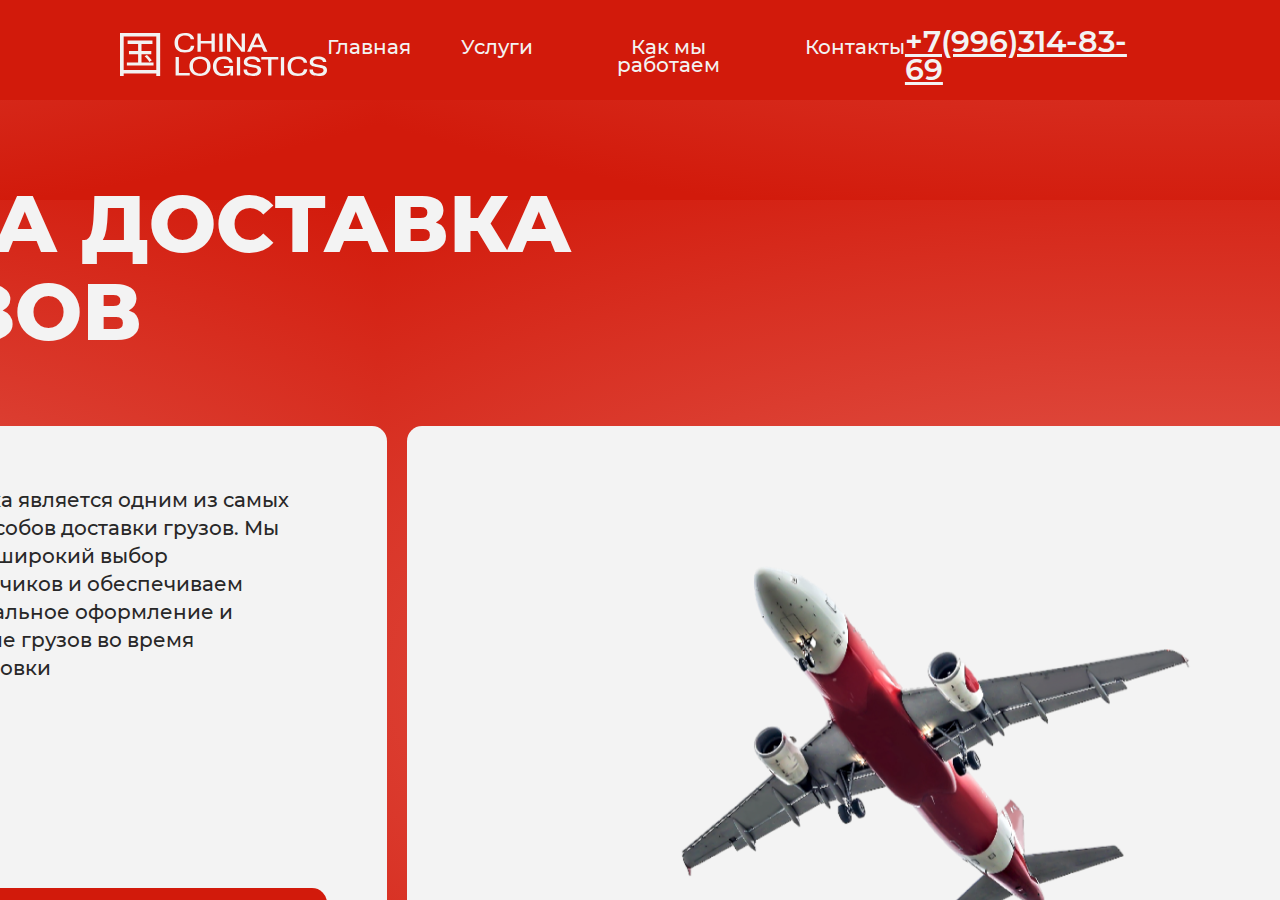
==== product-airline.html @ 090b19f1 "Add files via upload" ====
<!DOCTYPE html>
<html lang="en">
<head>
    <meta charset="UTF-8">
    <meta name="viewport" content="width=device-width, initial-scale=1.0">
    <title>Авиа доставка грузов</title>
    <link href="style-product.css" rel="stylesheet">
    <link rel="icon" type="image/png" href="./img/favicon.ico" sizes="32x32">
    <link href="style-product__mobile.css" rel="stylesheet">
</head>
<body>
    
    <!-- header -->
    <div class="header">
        <div class="header-content">
            <div class="headerLogo"><a href="index.html" class="header-link">
                <svg xmlns="http://www.w3.org/2000/svg" width="207" height="43" viewBox="0 0 207 43" fill="none">
                    <path d="M70.799 12.7087H74.2361C74.1303 14.5255 73.5046 16.0366 72.3589 17.2419C71.5305 18.0979 70.517 18.6744 69.3184 18.9714C68.1198 19.2683 66.5952 19.4168 64.7444 19.4168C63.1229 19.4168 61.6863 19.2509 60.4349 18.919C59.2011 18.6045 58.0642 17.9145 57.0243 16.8489C55.3674 15.1369 54.539 12.7786 54.539 9.77392C54.539 6.78672 55.3938 4.41966 57.1036 2.67276C58.8485 0.89092 61.4484 0 64.9031 0C67.5294 0 69.6092 0.480398 71.1427 1.44119C72.9053 2.55921 73.8835 4.16636 74.0774 6.26264H70.6404C70.5346 5.07475 70.0234 4.16636 69.1069 3.53748C68.0846 2.82125 66.7186 2.46313 65.0088 2.46313C62.8232 2.46313 61.1311 3.05708 59.9325 4.24497C58.6635 5.50274 58.0289 7.30205 58.0289 9.6429C58.0289 12.0362 58.6723 13.9053 59.959 15.2505C61.087 16.3685 62.7263 16.9275 64.8766 16.9275C66.7626 16.9275 68.1815 16.5956 69.1333 15.9318C70.1733 15.1631 70.7285 14.0888 70.799 12.7087Z" fill="#F3F3F3"/>
                    <path d="M80.7698 10.429V18.8665H77.4914V0.52407H80.7698V7.91347H91.504V0.52407H94.7825V18.8665H91.504V10.429H80.7698Z" fill="#F3F3F3"/>
                    <path d="M99.2829 0.52407H102.561V18.8665H99.2829V0.52407Z" fill="#F3F3F3"/>
                    <path d="M110.333 4.61182V18.8665H107.055V0.52407H110.465L121.675 14.7788V0.52407H124.954V18.8665H121.57L110.333 4.61182Z" fill="#F3F3F3"/>
                    <path d="M133.67 11.844H140.862L137.239 3.53748L133.67 11.844ZM132.692 14.2023L130.63 18.8665H127.087L135.521 0.52407H139.011L147.418 18.8665H143.876L141.734 14.2023H132.692Z" fill="#F3F3F3"/>
                    <path d="M69.7414 39.9342V42.4497H55.5965V24.1073H58.875V39.9342H69.7414Z" fill="#F3F3F3"/>
                    <path d="M85.0887 27.8544C83.8372 26.649 82.1451 26.0463 80.0124 26.0463C77.8796 26.0463 76.1875 26.649 74.9361 27.8544C73.5965 29.182 72.9267 30.99 72.9267 33.2785C72.9267 35.5669 73.5965 37.375 74.9361 38.7026C76.1875 39.908 77.8796 40.5107 80.0124 40.5107C82.1451 40.5107 83.8372 39.908 85.0887 38.7026C86.4282 37.375 87.098 35.5669 87.098 33.2785C87.098 30.99 86.4282 29.182 85.0887 27.8544ZM87.8119 26.2559C89.6626 27.9854 90.588 30.3262 90.588 33.2785C90.588 36.2308 89.6626 38.5716 87.8119 40.301C85.8906 42.0829 83.2908 42.9738 80.0124 42.9738C76.7163 42.9738 74.1165 42.0829 72.2129 40.301C70.3621 38.5716 69.4368 36.2308 69.4368 33.2785C69.4368 30.3262 70.3621 27.9854 72.2129 26.2559C74.1165 24.4741 76.7163 23.5832 80.0124 23.5832C83.2908 23.5832 85.8906 24.4741 87.8119 26.2559Z" fill="#F3F3F3"/>
                    <path d="M103.904 32.8854H113.078V42.4497H110.514V39.3839H110.434C109.729 40.6766 108.795 41.6112 107.632 42.1877C106.61 42.7118 105.067 42.9738 103.005 42.9738C101.454 42.9738 100.035 42.7991 98.7483 42.4497C97.4793 42.1178 96.36 41.4365 95.3906 40.4058C93.769 38.6939 92.9582 36.3268 92.9582 33.3047C92.9582 30.1253 93.9188 27.6709 95.84 25.9415C97.6555 24.3169 100.132 23.5046 103.269 23.5046C106.072 23.5046 108.24 23.9762 109.773 24.9196C111.571 26.0026 112.558 27.5923 112.735 29.6886H109.271C109.112 28.4483 108.504 27.4962 107.447 26.8324C106.477 26.2559 105.155 25.9677 103.481 25.9677C101.26 25.9677 99.5591 26.5529 98.3782 27.7233C97.0915 28.9986 96.4481 30.8416 96.4481 33.2523C96.4481 35.6455 97.0739 37.4798 98.3253 38.755C99.0127 39.4713 99.7706 39.9429 100.599 40.17C101.427 40.3971 102.37 40.5107 103.428 40.5107C105.473 40.5107 107.015 40.0128 108.055 39.0171C108.372 38.7725 108.725 38.3008 109.112 37.6021C109.5 36.9033 109.721 36.0648 109.773 35.0865H103.904V32.8854Z" fill="#F3F3F3"/>
                    <path d="M116.866 24.1073H120.144V42.4497H116.866V24.1073Z" fill="#F3F3F3"/>
                    <path d="M123.58 36.6063H127.07V36.7112C127.07 38.0737 127.581 39.052 128.603 39.6459C129.467 40.1525 130.763 40.4058 132.49 40.4058C134.041 40.4058 135.222 40.2224 136.033 39.8556C137.09 39.349 137.619 38.5017 137.619 37.3138C137.619 36.4404 137.187 35.7766 136.324 35.3224C135.671 35.0079 134.649 34.7284 133.257 34.4839L130.745 34.0384C130.639 34.0209 130.357 33.9772 129.899 33.9074C129.441 33.82 129.123 33.7589 128.947 33.7239C128.788 33.689 128.506 33.6366 128.101 33.5667C127.696 33.4794 127.387 33.4008 127.176 33.3309C126.964 33.2436 126.7 33.1387 126.382 33.0165C126.083 32.8942 125.818 32.7632 125.589 32.6234C125.378 32.4662 125.175 32.2915 124.981 32.0993C124.206 31.3831 123.818 30.3961 123.818 29.1383C123.818 27.2691 124.637 25.8105 126.277 24.7623C127.616 23.9413 129.485 23.5308 131.882 23.5308C134.649 23.5308 136.667 23.9151 137.936 24.6837C139.54 25.6445 140.378 27.0857 140.448 29.0073H137.011C136.993 27.9592 136.473 27.1905 135.451 26.7014C134.552 26.2821 133.38 26.0725 131.935 26.0725C130.56 26.0725 129.467 26.2909 128.656 26.7276C127.722 27.2342 127.255 27.933 127.255 28.8239C127.255 29.7323 127.757 30.3961 128.762 30.8154C128.991 30.9027 129.247 30.99 129.529 31.0774C129.828 31.1473 130.066 31.1997 130.243 31.2346C130.436 31.2696 130.807 31.3394 131.353 31.4442C131.899 31.5316 132.287 31.5927 132.516 31.6277L134.737 32.0207C136.976 32.405 138.527 32.9204 139.39 33.5667C140.536 34.4751 141.109 35.6979 141.109 37.2352C141.109 39.4014 140.237 40.9736 138.492 41.9519C137.399 42.5982 135.53 42.9214 132.886 42.9214C130.313 42.9214 128.436 42.7118 127.255 42.2925C124.805 41.454 123.58 39.5935 123.58 36.7112V36.6063Z" fill="#F3F3F3"/>
                    <path d="M148.146 26.6228H141.272V24.1073H158.272V26.6228H151.425V42.4497H148.146V26.6228Z" fill="#F3F3F3"/>
                    <path d="M160.862 24.1073H164.14V42.4497H160.862V24.1073Z" fill="#F3F3F3"/>
                    <path d="M183.836 36.2919H187.273C187.167 38.1087 186.542 39.6197 185.396 40.8251C184.568 41.6811 183.554 42.2576 182.356 42.5545C181.157 42.8515 179.632 43 177.782 43C176.16 43 174.723 42.834 173.472 42.5021C172.238 42.1877 171.101 41.4977 170.061 40.4321C168.405 38.7201 167.576 36.3618 167.576 33.3571C167.576 30.3699 168.431 28.0028 170.141 26.2559C171.886 24.4741 174.486 23.5832 177.94 23.5832C180.566 23.5832 182.646 24.0636 184.18 25.0244C185.942 26.1424 186.921 27.7495 187.115 29.8458H183.677C183.572 28.6579 183.061 27.7495 182.144 27.1207C181.122 26.4044 179.756 26.0463 178.046 26.0463C175.86 26.0463 174.168 26.6403 172.97 27.8282C171.701 29.0859 171.066 30.8852 171.066 33.2261C171.066 35.6193 171.709 37.4885 172.996 38.8336C174.124 39.9517 175.763 40.5107 177.914 40.5107C179.8 40.5107 181.219 40.1788 182.17 39.5149C183.21 38.7463 183.766 37.672 183.836 36.2919Z" fill="#F3F3F3"/>
                    <path d="M189.471 36.6063H192.961V36.7112C192.961 38.0737 193.472 39.052 194.494 39.6459C195.358 40.1525 196.654 40.4058 198.381 40.4058C199.932 40.4058 201.113 40.2224 201.924 39.8556C202.981 39.349 203.51 38.5017 203.51 37.3138C203.51 36.4404 203.078 35.7766 202.215 35.3224C201.562 35.0079 200.54 34.7284 199.148 34.4839L196.636 34.0384C196.53 34.0209 196.248 33.9772 195.79 33.9074C195.332 33.82 195.014 33.7589 194.838 33.7239C194.679 33.689 194.397 33.6366 193.992 33.5667C193.587 33.4794 193.278 33.4008 193.067 33.3309C192.855 33.2436 192.591 33.1387 192.273 33.0165C191.974 32.8942 191.709 32.7632 191.48 32.6234C191.269 32.4662 191.066 32.2915 190.872 32.0993C190.097 31.3831 189.709 30.3961 189.709 29.1383C189.709 27.2691 190.528 25.8105 192.168 24.7623C193.507 23.9413 195.376 23.5308 197.773 23.5308C200.54 23.5308 202.558 23.9151 203.827 24.6837C205.431 25.6445 206.269 27.0857 206.339 29.0073H202.902C202.884 27.9592 202.364 27.1905 201.342 26.7014C200.443 26.2821 199.271 26.0725 197.826 26.0725C196.451 26.0725 195.358 26.2909 194.547 26.7276C193.613 27.2342 193.146 27.933 193.146 28.8239C193.146 29.7323 193.648 30.3961 194.653 30.8154C194.882 30.9027 195.138 30.99 195.42 31.0774C195.719 31.1473 195.957 31.1997 196.134 31.2346C196.327 31.2696 196.698 31.3394 197.244 31.4442C197.79 31.5316 198.178 31.5927 198.407 31.6277L200.628 32.0207C202.867 32.405 204.418 32.9204 205.281 33.5667C206.427 34.4751 207 35.6979 207 37.2352C207 39.4014 206.128 40.9736 204.383 41.9519C203.29 42.5982 201.421 42.9214 198.777 42.9214C196.204 42.9214 194.327 42.7118 193.146 42.2925C190.696 41.454 189.471 39.5935 189.471 36.7112V36.6063Z" fill="#F3F3F3"/>
                    <path d="M7.60578 7.61714H32.4578V10.9097H7.60578V7.61714ZM8.96223 17.888H31.2951V21.1314H8.96223V17.888ZM6.87911 29.4366H33.5236V32.5817H6.87911V29.4366ZM18.1182 8.64914H21.5093V31.1074H18.1182V8.64914ZM24.5613 23.2937L26.8867 21.9669C28.7276 23.5886 30.8591 25.8491 31.828 27.3726L29.3573 28.896C28.3885 27.3726 26.3053 24.9646 24.5613 23.2937ZM0 0H40.1605V43H36.2849V3.39086H3.68178V43H0V0ZM1.98622 37.1029H38.0773V40.4937H1.98622V37.1029Z" fill="#F2F2F2"/></svg>
            </a></div>
            <div class="headerMenu">
                <a href="index.html #scroll-1" class="headerButton">Главная</a>
                <a href="index.html #scroll-2" class="headerButton">Услуги</a>
                <a href="index.html #scroll-3" class="headerButton">Как мы работаем</a>
                <a href="index.html #scroll-4" class="headerButton">Контакты</a>
            </div>
            <div class="headerContacts">
                <a href="#" class="headerPhone">+7(996)314-83-69</a>
            </div>
        </div>
    </div>

    <div class="parent">
        <div class="main">

            <!-- first screen -->
            <div class="firstScreen">
                <p class="title-white">Авиа доставка грузов</p>
                <div class="information">
                    <div class="information__content"> 
                        <p class="information__desription">Авиа доставка является одним из самых быстрых способов доставки грузов. Мы предлагаем широкий выбор авиаперевозчиков и обеспечиваем профессиональное оформление и отслеживание грузов во время транспортировки</p>
                        <div class="information-bottom">
                            <p class="information__date">20 дней</p>
                            <a href="#scroll-5" class="info__button">Рассчитать стоимость</a>
                        </div>
                    </div>
                    <div class="information__photo"></div>
                </div>
            </div>

            <!-- how we work -->
            <div class="work" id="scroll-3">
                <p class="title-red">как мы работаем</p>
                <div class="work-block">
                    <div class="work-block__photo"></div>
                    <div class="work-block__info">
                        <div class="work-block__info__elem">
                            <div class="work-block__content">
                                <p class="work-block__info__num">1</p>
                                <p class="work-block__info__title">Бесплатная консультация</p>
                                <p class="work-block__info__description">Клиенты могут получить профессиональную помощь и ответы на все свои вопросы</p>
                            </div>
                        </div>
                        <div class="work-block__info__elem">
                            <div class="work-block__content">
                                <p class="work-block__info__num">2</p>
                                <p class="work-block__info__title">Сбор груза в китае</p>
                                <p class="work-block__info__description">Команда специалистов занимается упаковкой и фоормлением  необходимой документации</p>
                            </div>
                        </div>
                        <div class="work-block__info__elem">
                            <div class="work-block__content">
                                <p class="work-block__info__num">3</p>
                                <p class="work-block__info__title">Таможенное оформление</p>
                                <p class="work-block__info__description">Компания обеспечивает соблюдение всех необходимых правил таможенного контроля</p>
                            </div>
                        </div>
                        <div class="work-block__info__elem">
                            <div class="work-block__content">
                                <p class="work-block__info__num">4</p>
                                <p class="work-block__info__title">Международная доставка</p>
                                <p class="work-block__info__description">Клиенты могут быть уверены в надежности и своевременности доставки груза из Китая</p>
                            </div>
                        </div>
                    </div>
                </div>
            </div>

            <!-- plus minus -->
            <div class="plusMinus">
                <div class="plus">
                    <p class="title-red">Плюсы</p>
                    <div class="plusMinus-block">
                        <div class="plusMinus-elem">
                            <div class="plusMinus-content">
                                <p class="plus__num">1</p>
                                <p class="plus__title">Быстрая доставка товара</p>
                            </div>
                        </div>
                        <div class="plusMinus-elem">
                            <div class="plusMinus-content">
                                <p class="plus__num">2</p>
                                <p class="plus__title">Возможность доставки на отдельные регионы</p>
                            </div>
                        </div>
                        <div class="plusMinus-elem">
                            <div class="plusMinus-content">
                                <p class="plus__num">3</p>
                                <p class="plus__title">Высокий уровень безопасности</p>
                            </div>
                        </div>
                    </div>
                </div>
                <div class="minus">
                    <p class="title-grey">Минусы</p>
                    <div class="plusMinus-block">
                        <div class="plusMinus-elem">
                            <div class="plusMinus-content">
                                <p class="minus__num">1</p>
                                <p class="plus__title">Более высокая стоимость</p>
                            </div>
                        </div>
                        <div class="plusMinus-elem">
                            <div class="plusMinus-content">
                                <p class="minus__num">2</p>
                                <p class="plus__title">Ограничение по типу груза</p>
                            </div>
                        </div>
                    </div>
                </div>
            </div>

            <!-- request -->
            <div class="request" id="scroll-5">
                <p class="title-white">получить расчет стоимости</p>
                <div class="request-form">
                    <div class="request-form__content">
                        <p class="request-form__title">Заполните форму и наш менеджер свяжется с вами</p>
                        <div class="form__input">
                            <input class="text-field__input" type="text" name="username" id="username" placeholder="Имя">
                            <input class="text-field__input" type="text" name="surname" id="surname" placeholder="Фамилия">
                            <input class="text-field__input" type="text" name="phone" id="phone" placeholder="Номер телефона">
                        </div>
                        <a href="#" class="form__button">Рассчитать стоимость</a>
                    </div>
                </div>
            </div>

            <!-- footer -->
            <div class="footer">
                <div class="footer-content">
                    <div class="footer-content__main">
                        <div class="footerLogo">
                            <svg xmlns="http://www.w3.org/2000/svg" width="207" height="43" viewBox="0 0 207 43" fill="none">
                                <path d="M70.799 12.7087H74.2361C74.1303 14.5255 73.5046 16.0366 72.3589 17.2419C71.5305 18.0979 70.517 18.6744 69.3184 18.9714C68.1198 19.2683 66.5952 19.4168 64.7444 19.4168C63.1229 19.4168 61.6863 19.2509 60.4349 18.919C59.2011 18.6045 58.0642 17.9145 57.0243 16.8489C55.3674 15.1369 54.539 12.7786 54.539 9.77392C54.539 6.78672 55.3938 4.41966 57.1036 2.67276C58.8485 0.89092 61.4484 0 64.9031 0C67.5294 0 69.6092 0.480398 71.1427 1.44119C72.9053 2.55921 73.8835 4.16636 74.0774 6.26264H70.6404C70.5346 5.07475 70.0234 4.16636 69.1069 3.53748C68.0846 2.82125 66.7186 2.46313 65.0088 2.46313C62.8232 2.46313 61.1311 3.05708 59.9325 4.24497C58.6635 5.50274 58.0289 7.30205 58.0289 9.6429C58.0289 12.0362 58.6723 13.9053 59.959 15.2505C61.087 16.3685 62.7263 16.9275 64.8766 16.9275C66.7626 16.9275 68.1815 16.5956 69.1333 15.9318C70.1733 15.1631 70.7285 14.0888 70.799 12.7087Z" fill="#A2A2A2"/>
                                <path d="M80.7698 10.429V18.8665H77.4914V0.52407H80.7698V7.91347H91.504V0.52407H94.7825V18.8665H91.504V10.429H80.7698Z" fill="#A2A2A2"/>
                                <path d="M99.2829 0.52407H102.561V18.8665H99.2829V0.52407Z" fill="#A2A2A2"/>
                                <path d="M110.333 4.61182V18.8665H107.055V0.52407H110.465L121.675 14.7788V0.52407H124.954V18.8665H121.57L110.333 4.61182Z" fill="#A2A2A2"/>
                                <path d="M133.67 11.844H140.862L137.239 3.53748L133.67 11.844ZM132.692 14.2023L130.63 18.8665H127.087L135.521 0.52407H139.011L147.418 18.8665H143.876L141.734 14.2023H132.692Z" fill="#A2A2A2"/>
                                <path d="M69.7414 39.9342V42.4497H55.5965V24.1073H58.875V39.9342H69.7414Z" fill="#A2A2A2"/>
                                <path d="M85.0887 27.8544C83.8372 26.649 82.1451 26.0463 80.0124 26.0463C77.8796 26.0463 76.1875 26.649 74.9361 27.8544C73.5965 29.182 72.9267 30.99 72.9267 33.2785C72.9267 35.5669 73.5965 37.375 74.9361 38.7026C76.1875 39.908 77.8796 40.5107 80.0124 40.5107C82.1451 40.5107 83.8372 39.908 85.0887 38.7026C86.4282 37.375 87.098 35.5669 87.098 33.2785C87.098 30.99 86.4282 29.182 85.0887 27.8544ZM87.8119 26.2559C89.6626 27.9854 90.588 30.3262 90.588 33.2785C90.588 36.2308 89.6626 38.5716 87.8119 40.301C85.8906 42.0829 83.2908 42.9738 80.0124 42.9738C76.7163 42.9738 74.1165 42.0829 72.2129 40.301C70.3621 38.5716 69.4368 36.2308 69.4368 33.2785C69.4368 30.3262 70.3621 27.9854 72.2129 26.2559C74.1165 24.4741 76.7163 23.5832 80.0124 23.5832C83.2908 23.5832 85.8906 24.4741 87.8119 26.2559Z" fill="#A2A2A2"/>
                                <path d="M103.904 32.8854H113.078V42.4497H110.514V39.3839H110.434C109.729 40.6766 108.795 41.6112 107.632 42.1877C106.61 42.7118 105.067 42.9738 103.005 42.9738C101.454 42.9738 100.035 42.7991 98.7483 42.4497C97.4793 42.1178 96.36 41.4365 95.3906 40.4058C93.769 38.6939 92.9582 36.3268 92.9582 33.3047C92.9582 30.1253 93.9188 27.6709 95.84 25.9415C97.6555 24.3169 100.132 23.5046 103.269 23.5046C106.072 23.5046 108.24 23.9762 109.773 24.9196C111.571 26.0026 112.558 27.5923 112.735 29.6886H109.271C109.112 28.4483 108.504 27.4962 107.447 26.8324C106.477 26.2559 105.155 25.9677 103.481 25.9677C101.26 25.9677 99.5591 26.5529 98.3782 27.7233C97.0915 28.9986 96.4481 30.8416 96.4481 33.2523C96.4481 35.6455 97.0739 37.4798 98.3253 38.755C99.0127 39.4713 99.7706 39.9429 100.599 40.17C101.427 40.3971 102.37 40.5107 103.428 40.5107C105.473 40.5107 107.015 40.0128 108.055 39.0171C108.372 38.7725 108.725 38.3008 109.112 37.6021C109.5 36.9033 109.721 36.0648 109.773 35.0865H103.904V32.8854Z" fill="#A2A2A2"/>
                                <path d="M116.866 24.1073H120.144V42.4497H116.866V24.1073Z" fill="#A2A2A2"/>
                                <path d="M123.58 36.6063H127.07V36.7112C127.07 38.0737 127.581 39.052 128.603 39.6459C129.467 40.1525 130.763 40.4058 132.49 40.4058C134.041 40.4058 135.222 40.2224 136.033 39.8556C137.09 39.349 137.619 38.5017 137.619 37.3138C137.619 36.4404 137.187 35.7766 136.324 35.3224C135.671 35.0079 134.649 34.7284 133.257 34.4839L130.745 34.0384C130.639 34.0209 130.357 33.9772 129.899 33.9074C129.441 33.82 129.123 33.7589 128.947 33.7239C128.788 33.689 128.506 33.6366 128.101 33.5667C127.696 33.4794 127.387 33.4008 127.176 33.3309C126.964 33.2436 126.7 33.1387 126.382 33.0165C126.083 32.8942 125.818 32.7632 125.589 32.6234C125.378 32.4662 125.175 32.2915 124.981 32.0993C124.206 31.3831 123.818 30.3961 123.818 29.1383C123.818 27.2691 124.637 25.8105 126.277 24.7623C127.616 23.9413 129.485 23.5308 131.882 23.5308C134.649 23.5308 136.667 23.9151 137.936 24.6837C139.54 25.6445 140.378 27.0857 140.448 29.0073H137.011C136.993 27.9592 136.473 27.1905 135.451 26.7014C134.552 26.2821 133.38 26.0725 131.935 26.0725C130.56 26.0725 129.467 26.2909 128.656 26.7276C127.722 27.2342 127.255 27.933 127.255 28.8239C127.255 29.7323 127.757 30.3961 128.762 30.8154C128.991 30.9027 129.247 30.99 129.529 31.0774C129.828 31.1473 130.066 31.1997 130.243 31.2346C130.436 31.2696 130.807 31.3394 131.353 31.4442C131.899 31.5316 132.287 31.5927 132.516 31.6277L134.737 32.0207C136.976 32.405 138.527 32.9204 139.39 33.5667C140.536 34.4751 141.109 35.6979 141.109 37.2352C141.109 39.4014 140.237 40.9736 138.492 41.9519C137.399 42.5982 135.53 42.9214 132.886 42.9214C130.313 42.9214 128.436 42.7118 127.255 42.2925C124.805 41.454 123.58 39.5935 123.58 36.7112V36.6063Z" fill="#A2A2A2"/>
                                <path d="M148.146 26.6228H141.272V24.1073H158.272V26.6228H151.425V42.4497H148.146V26.6228Z" fill="#A2A2A2"/>
                                <path d="M160.862 24.1073H164.14V42.4497H160.862V24.1073Z" fill="#A2A2A2"/>
                                <path d="M183.836 36.2919H187.273C187.167 38.1087 186.542 39.6197 185.396 40.8251C184.568 41.6811 183.554 42.2576 182.356 42.5545C181.157 42.8515 179.632 43 177.782 43C176.16 43 174.723 42.834 173.472 42.5021C172.238 42.1877 171.101 41.4977 170.061 40.4321C168.405 38.7201 167.576 36.3618 167.576 33.3571C167.576 30.3699 168.431 28.0028 170.141 26.2559C171.886 24.4741 174.486 23.5832 177.94 23.5832C180.566 23.5832 182.646 24.0636 184.18 25.0244C185.942 26.1424 186.921 27.7495 187.115 29.8458H183.677C183.572 28.6579 183.061 27.7495 182.144 27.1207C181.122 26.4044 179.756 26.0463 178.046 26.0463C175.86 26.0463 174.168 26.6403 172.97 27.8282C171.701 29.0859 171.066 30.8852 171.066 33.2261C171.066 35.6193 171.709 37.4885 172.996 38.8336C174.124 39.9517 175.763 40.5107 177.914 40.5107C179.8 40.5107 181.219 40.1788 182.17 39.5149C183.21 38.7463 183.766 37.672 183.836 36.2919Z" fill="#A2A2A2"/>
                                <path d="M189.471 36.6063H192.961V36.7112C192.961 38.0737 193.472 39.052 194.494 39.6459C195.358 40.1525 196.654 40.4058 198.381 40.4058C199.932 40.4058 201.113 40.2224 201.924 39.8556C202.981 39.349 203.51 38.5017 203.51 37.3138C203.51 36.4404 203.078 35.7766 202.215 35.3224C201.562 35.0079 200.54 34.7284 199.148 34.4839L196.636 34.0384C196.53 34.0209 196.248 33.9772 195.79 33.9074C195.332 33.82 195.014 33.7589 194.838 33.7239C194.679 33.689 194.397 33.6366 193.992 33.5667C193.587 33.4794 193.278 33.4008 193.067 33.3309C192.855 33.2436 192.591 33.1387 192.273 33.0165C191.974 32.8942 191.709 32.7632 191.48 32.6234C191.269 32.4662 191.066 32.2915 190.872 32.0993C190.097 31.3831 189.709 30.3961 189.709 29.1383C189.709 27.2691 190.528 25.8105 192.168 24.7623C193.507 23.9413 195.376 23.5308 197.773 23.5308C200.54 23.5308 202.558 23.9151 203.827 24.6837C205.431 25.6445 206.269 27.0857 206.339 29.0073H202.902C202.884 27.9592 202.364 27.1905 201.342 26.7014C200.443 26.2821 199.271 26.0725 197.826 26.0725C196.451 26.0725 195.358 26.2909 194.547 26.7276C193.613 27.2342 193.146 27.933 193.146 28.8239C193.146 29.7323 193.648 30.3961 194.653 30.8154C194.882 30.9027 195.138 30.99 195.42 31.0774C195.719 31.1473 195.957 31.1997 196.134 31.2346C196.327 31.2696 196.698 31.3394 197.244 31.4442C197.79 31.5316 198.178 31.5927 198.407 31.6277L200.628 32.0207C202.867 32.405 204.418 32.9204 205.281 33.5667C206.427 34.4751 207 35.6979 207 37.2352C207 39.4014 206.128 40.9736 204.383 41.9519C203.29 42.5982 201.421 42.9214 198.777 42.9214C196.204 42.9214 194.327 42.7118 193.146 42.2925C190.696 41.454 189.471 39.5935 189.471 36.7112V36.6063Z" fill="#A2A2A2"/>
                                <path d="M7.60578 7.61714H32.4578V10.9097H7.60578V7.61714ZM8.96223 17.888H31.2951V21.1314H8.96223V17.888ZM6.87911 29.4366H33.5236V32.5817H6.87911V29.4366ZM18.1182 8.64914H21.5093V31.1074H18.1182V8.64914ZM24.5613 23.2937L26.8867 21.9669C28.7276 23.5886 30.8591 25.8491 31.828 27.3726L29.3573 28.896C28.3885 27.3726 26.3053 24.9646 24.5613 23.2937ZM0 0H40.1605V43H36.2849V3.39086H3.68178V43H0V0ZM1.98622 37.1029H38.0773V40.4937H1.98622V37.1029Z" fill="#A2A2A2"/>
                              </svg>
                        </div>
                        <div class="footerMenu">
                            <a href="index.html" class="footerButton">Главная</a>
                            <a href="index.html" class="footerButton">Услуги</a>
                            <a href="index.html" class="footerButton">Как мы работаем</a>
                            <a href="index.html" class="footerButton">Контакты</a>
                        </div>
                        <div class="footerContacts">
                            <a href="#" class="footerPhone">+7(996)314-83-69</a>
                        </div>
                    </div>
                    <div class="footer-content__other">
                        <p class="footer-content__other__title"><a class="footer__politics" href="politics.docx" download>Политика конфиденциальности</a></p>
                        <p class="footer-content__other__title">2015-2023 ©China Logistics</p>
                        <p class="footer-content__other__title">Все права защищены</p>
                    </div>
                </div>
            </div>
            
        </div>
    </div>

</body>
</html>
---- style-product.css ----
@font-face {
	font-family: 'Montserrat-ExtraBold'; 
	src: url(./fonts/Montserrat-ExtraBold.ttf); 
}

@font-face {
	font-family: 'Montserrat-Medium'; 
	src: url(./fonts/Montserrat-Medium.ttf); 
}

@font-face {
	font-family: 'Montserrat-Regular'; 
	src: url(./fonts/Montserrat-Regular.ttf); 
}

@font-face {
	font-family: 'Montserrat-SemiBold'; 
	src: url(./fonts/Montserrat-SemiBold.ttf); 
}

html {
    scroll-behavior: smooth;
}

body {
    margin: 0px;
    background: var(--white, #F3F3F3);
}

.parent {
    width: 100%;
    height: 100%;
    position: absolute;
    
    overflow: auto;
    display: flex;
    justify-content: center;

    overflow-y: scroll;
    scroll-behavior: smooth;
}

.main {
    max-width: 1920px;
    display: grid;
    flex-direction: column;
    gap: 100px;
}

/* hide scroll */
::-webkit-scrollbar { /* Webkit */
    width      : 0;  /* ширина scrollbar'a */
    background : transparent  /* опционально */
}

/* header */

.header {
    background: var(--e-45-e-53, #D21A0B);
    height: 100px;
    width: 100%;
    position: absolute;

    z-index: 1;
}   

.header-content {
    padding: 28px 120px;
    display: flex;
    justify-content: space-between;
    align-items: center;
}

.headerMenu {
    display: flex;
    column-gap: 50px;
}

.headerButton {
    color: var(--white, #F3F3F3);
    text-align: center;
    font-family: 'Montserrat-Medium';
    font-size: 20px;
    font-style: normal;
    font-weight: 500;
    line-height: 90%; /* 18px */

    text-decoration: none;
    transition: 0.3s;
    position: relative;
    top: 0; left: 0;
}

.headerButton:hover {
    color: #f8afa9;
    transition: 0.2s;
}

.headerButton:active {
    top: 4px;
    transition: 0.1s;
}

.headerPhone {
    color: var(--white, #F3F3F3);
    font-family: 'Montserrat-SemiBold';
    font-size: 30px;
    font-style: normal;
    font-weight: 600;
    line-height: 90%; /* 27px */
}

.title-white {    
    color: var(--white, #F3F3F3);
    font-family: 'Montserrat-ExtraBold';
    font-size: 80px;
    font-style: normal;
    font-weight: 750;
    line-height: 110%; /* 88px */
    text-transform: uppercase;

    width: 1000px;
    margin: 0;
}

.title-red {
    color: var(--e-45-e-53, #D21A0B);
    font-family: 'Montserrat-ExtraBold';
    font-size: 80px;
    font-style: normal;
    font-weight: 750;
    line-height: 110%; /* 88px */
    text-transform: uppercase;

    width: 830px;
    margin: 0;
}

.title-grey {
    color: var(--e-45-e-53, #A1A1A1);
    font-family: 'Montserrat-ExtraBold';
    font-size: 80px;
    font-style: normal;
    font-weight: 750;
    line-height: 110%; /* 88px */
    text-transform: uppercase;

    width: 830px;
    margin: 0;
}

/* first screen */

.firstScreen {
    width: 1680px;
    height: 876px;
    flex-shrink: 0;
    padding: 80px 120px;
    margin: 100px 0 0 0;

    border-radius: 0 0 35px 35px;
    background: var(--Radial, radial-gradient(86.77% 56.36% at 50% 46.62%, #E45E53 11.25%, #D21A0B 100%)); 
    background-position-x: 700px;
    background-position-y: 100px;
    background-size: 1600px;

    display: flex;
    gap: 70px;
    flex-direction: column
}

.information {
    width: 587px;
    height: 610px;
    flex-shrink: 0;

    border-radius: 15px;
    background: var(--white, #F3F3F3);

    display: flex;
    gap: 20px   
}

.information__content {
    padding: 60px;

    display: flex;
    flex-wrap: wrap;
    gap: 20px;
}

.information__photo {
    width: 1073px;
    height: 610px;
    flex-shrink: 0;

    border-radius: 15px;
    background: url("img/delivery-man-with-package-shoulder\ 4.png") no-repeat, #F3F3F3; 
    background-position: center;
    background-position-y: 50px;
}

.information__photo-2 {
    width: 1073px;
    height: 610px;
    flex-shrink: 0;

    border-radius: 15px;
    background: url("img/delivery-man-with-package-shoulder 2.png") no-repeat, #F3F3F3; 
    background-position: center;
    background-position-y: 50px;
}

.information__photo-3 {
    width: 1073px;
    height: 610px;
    flex-shrink: 0;

    border-radius: 15px;
    background: url("img/delivery-man-with-package-shoulder 3.png") no-repeat, #F3F3F3; 
    background-position: center;
    background-position-y: 120px;
}

.information__photo-4 {
    width: 1073px;
    height: 610px;
    flex-shrink: 0;

    border-radius: 15px;
    background: url("img/delivery-man-with-package-shoulder\ 1.png") no-repeat, #F3F3F3; 
    background-position: center;
    background-position-y: 120px;
}

.information-bottom {
    display: flex;
    flex-wrap: wrap;
    gap: 30px;
}

.information__desription {
    color: var(--363636, #282828);
    font-family: 'Montserrat-Medium';
    font-size: 20px;
    font-style: normal;
    font-weight: 500;
    line-height: 140%; /* 28px */

    height: 304px;
    margin: 0;
}

.information__date {
    color: var(--363636, #282828);
    font-family: 'Montserrat-Medium';
    font-size: 20px;
    font-style: normal;
    font-weight: 500;
    line-height: 140%; /* 28px */

    display: inline-flex;
    padding: 10px 20px;
    margin: 0;
    justify-content: center;
    align-items: center;
    gap: 10px;

    border-radius: 10px;
    background: var(--979797, #E3E3E3);
}

.form__input {
    width: 467px;
    display: flex;
    flex-direction: column;
    gap: 15px;

    padding: 0 0 30px 0;
}

.info__button {
    color: var(--white, #F3F3F3);
    font-family: 'Montserrat-Medium';
    font-size: 20px;
    font-style: normal;
    font-weight: 500;
    line-height: 140%; /* 28px */
    text-decoration: none;

    display: flex;
    width: 387px;
    padding: 30px 40px;
    justify-content: center;
    align-items: center;
    gap: 10px;

    border-radius: 15px;
    background: var(--e-45-e-53, #D21A0B);

    transition: 0.3s;
    position: relative;
    top: 0; left: 0;
}

.info__button:hover {
    color: #f8afa9;
    transition: 0.2s;
}

.info__button:active {
    top: 4px;
    transition: 0.1s;
}

/* work */

.work {
    padding: 0 120px;
}

.work-block {
    display: flex;
    gap: 20px;
    padding: 70px 0 0 0;
}

.work-block__info {
    display: flex;
    gap: 20px;
    flex-wrap: wrap;
}

.work-block__photo {
    width: 547px;
    height: 784px;
    flex-shrink: 0;

    border-radius: 15px;
    background: url("img/delivery-man-with-clipboard\ 1.png") no-repeat, #F3F3F3; 
    background-position-x: -850px;
    background-position-y: -200px;
}

.work-block__info__elem {
    width: 546px;
    height: 382px;
    flex-shrink: 0;

    border-radius: 15px;
    background-color: #ffffff;
}

.work-block__content {
    padding: 60px;
}

.work-block__info__num {
    color: var(--white, #F3F3F3);
    font-family: 'Montserrat-Medium';
    font-size: 20px;
    font-style: normal;
    font-weight: 500;
    line-height: 140%; /* 28px */

    display: inline-flex;
    margin: 0;
    padding: 10px 20px;
    justify-content: center;
    align-items: center;
    gap: 10px;

    border-radius: 10px;
    background: var(--e-45-e-53, #D21A0B);
}

.work-block__info__title {
    margin: 0;
    padding: 30px 0 0 0;

    color: var(--363636, #282828);
    font-family: 'Montserrat-SemiBold';
    font-size: 40px;
    font-style: normal;
    font-weight: 600;
    line-height: 100%; /* 40px */
}

.work-block__info__description {
    width: 400px;
    margin: 0;
    padding: 20px 0 0 0;

    color: var(--363636, #282828);
    font-family: 'Montserrat-Medium';
    font-size: 20px;
    font-style: normal;
    font-weight: 500;
    line-height: 140%; /* 28px */
}

/* plus minus */

.plusMinus {
    padding: 0 120px;

    display: flex;
    gap: 20px;
}

.plusMinus-elem {
    width: 830px;
    height: 278px;
    flex-shrink: 0;

    border-radius: 10px;
    background-color: #FFF;
}

.plusMinus-block {
    margin: 70px 0 0 0;
    
    display: flex;
    flex-direction: column;
    gap: 20px;
}

.plusMinus-content {
    padding: 60px;
}

.plus__num {
    color: var(--white, #F3F3F3);
    font-family: 'Montserrat-Medium';
    font-size: 20px;
    font-style: normal;
    font-weight: 500;
    line-height: 140%; /* 28px */

    display: inline-flex;
    padding: 10px 20px;
    justify-content: center;
    align-items: center;
    gap: 10px;

    margin: 0 0 30px 0;
    border-radius: 10px;
    background: var(--e-45-e-53, #D21A0B);
}

.minus__num {
    color: var(--white, #F3F3F3);
    font-family: 'Montserrat-Medium';
    font-size: 20px;
    font-style: normal;
    font-weight: 500;
    line-height: 140%; /* 28px */

    display: inline-flex;
    padding: 10px 20px;
    justify-content: center;
    align-items: center;
    gap: 10px;

    margin: 0 0 30px 0;
    border-radius: 10px;
    background: var(--e-45-e-53, #A1A1A1);
}

.plus__title {
    color: var(--363636, #282828);
    font-family: 'Montserrat-SemiBold';
    font-size: 40px;
    font-style: normal;
    font-weight: 600;
    line-height: 100%; /* 40px */

    margin: 0;
    width: 500px;
}

/* request */

.request {
    width: 1680px;
    height: 956px;
    flex-shrink: 0;
    padding: 80px 120px;

    border-radius: 35px;
    background: url("img/back_view_psd_box_truck_vehicle_isolated_on_background\ 1.png") no-repeat, #D21A0B; 
    background-position-x: 700px;
    background-position-y: 100px;
    background-size: 1600px;
}

.request-form {
    width: 587px;
    height: 610px;
    flex-shrink: 0;

    border-radius: 15px;
    background: var(--white, #F3F3F3);
}

.request-form__content {
    padding: 60px;
    margin: 70px 0 0 0;
}

.request-form__title {
    margin: 0px;
    color: var(--363636, #282828);
    width: 467px;
    font-family: 'Montserrat-SemiBold';
    font-size: 40px;
    font-style: normal;
    font-weight: 600;
    line-height: 100%; /* 40px */

    padding: 0 0 30px 0;
}

.form__input {
    width: 467px;
    display: flex;
    flex-direction: column;
    gap: 15px;

    padding: 0 0 30px 0;
}

.text-field__input {
    display: flex;
    width: 387px;
    padding: 18px 40px;
    justify-content: center;
    align-items: center;
    gap: 10px;

    border: none;
    border-radius: 10px;
    background: var(--979797, #E3E3E3);

    color: var(--a-2-a-2-a-2, #A1A1A1);
    font-family: 'Montserrat-Regular';
    font-size: 20px;
    font-style: normal;
    font-weight: 400;
    line-height: 140%; /* 28px */
}

.form__button {
    color: var(--white, #F3F3F3);
    font-family: 'Montserrat-Medium';
    font-size: 20px;
    font-style: normal;
    font-weight: 500;
    line-height: 140%; /* 28px */
    text-decoration: none;

    display: flex;
    width: 387px;
    padding: 30px 40px;
    justify-content: center;
    align-items: center;
    gap: 10px;

    border-radius: 15px;
    background: var(--e-45-e-53, #D21A0B);

    transition: 0.3s;
    position: relative;
    top: 0; left: 0;
}

.form__button:hover {
    color: #f8afa9;
    transition: 0.2s;
}

.form__button:active {
    top: 4px;
    transition: 0.1s;
}   

/* footer */

.footer {
    width: 100%;
    height: 220px;
    flex-shrink: 0;
    
    border-radius: 35px 35px 0 0 ;
    background: var(--363636, #282828);
}

.footer-content__main {
    padding: 50px 120px;
    display: flex;
    justify-content: space-between;
    align-items: center;
}

.footerMenu {
    display: flex;
    gap: 50px;
}

.footerButton {
    color: var(--a-2-a-2-a-2, #A1A1A1);
    text-align: center;
    font-family: 'Montserrat-Medium';
    font-size: 20px;
    font-style: normal;
    font-weight: 500;
    line-height: 90%; /* 18px */
    text-decoration: none;
    
    transition: 0.3s;
    position: relative;
    top: 0; left: 0;
}

.footerButton:hover {
    color: #646464;
    transition: 0.2s;
}

.footerButton:active {
    top: 4px;
    transition: 0.1s;
}

.footerPhone {
    color: var(--a-2-a-2-a-2, #A1A1A1);
    font-family: 'Montserrat-Medium';
    font-size: 25px;
    font-style: normal;
    font-weight: 500;
    line-height: 90%; /* 22.5px */
}

.footer-content__other {
    display: flex;
    justify-content: space-between;
    padding: 0 120px;
}

.footer-content__other__title {
    color: var(--a-2-a-2-a-2, #A1A1A1);
    margin: 0;
    font-family: 'Montserrat-Regular';
    font-size: 20px;
    font-style: normal;
    font-weight: 500;
    line-height: 140%; /* 28px */
}

.footer__politics {
    color: var(--a-2-a-2-a-2, #A1A1A1);
    transition: 0.3s;
    position: relative;
    top: 0; left: 0;
}

.footer__politics:hover {
    color: #646464;
    transition: 0.2s;
}

.footer__politics:active {
    top: 4px;
    transition: 0.1s;
}
---- style-product__mobile.css ----
@font-face {
	font-family: 'Montserrat-ExtraBold'; 
	src: url(./fonts/Montserrat-ExtraBold.ttf); 
}

@font-face {
	font-family: 'Montserrat-Medium'; 
	src: url(./fonts/Montserrat-Medium.ttf); 
}

@font-face {
	font-family: 'Montserrat-Regular'; 
	src: url(./fonts/Montserrat-Regular.ttf); 
}

@font-face {
	font-family: 'Montserrat-SemiBold'; 
	src: url(./fonts/Montserrat-SemiBold.ttf); 
}

html {
    scroll-behavior: smooth;
}

body {
    margin: 0px;
    background: var(--white, #F3F3F3);
}

@media(max-width : 430px) {
    .parent {
        width: 430px;
        height: 100%;
        position: absolute;
        
        overflow: auto;
        display: flex;
        justify-content: center;
    
        overflow-y: scroll;
        scroll-behavior: smooth;
    }

    .main {
        max-width: 430px;
        display: grid;
        flex-direction: column;
        gap: 50px;
    }

        /* hide scroll */
    ::-webkit-scrollbar { /* Webkit */
        width      : 0;  /* ширина scrollbar'a */
        background : transparent  /* опционально */
    }

    /* header */

    .header {
        background: var(--e-45-e-53, #D21A0B);
        height: 100px;
        width: 430px;
        position: absolute;

        z-index: 1;
    }   

    .header-content {
        padding: 28px 20px;
        display: flex;
        justify-content: center;
        align-items: center;
    }

    .headerMenu {
        display: flex;
        column-gap: 50px;
        
        display: none;
    }

    .headerButton {
        color: var(--white, #F3F3F3);
        text-align: center;
        font-family: 'Montserrat-Medium';
        font-size: 20px;
        font-style: normal;
        font-weight: 500;
        line-height: 90%; /* 18px */

        text-decoration: none;
        transition: 0.3s;
        position: relative;
        top: 0; left: 0;
    }

    .headerButton:hover {
        color: #f8afa9;
        transition: 0.2s;
    }

    .headerButton:active {
        top: 4px;
        transition: 0.1s;
    }

    .headerPhone {
        color: var(--white, #F3F3F3);
        font-family: 'Montserrat-SemiBold';
        font-size: 30px;
        font-style: normal;
        font-weight: 600;
        line-height: 90%; /* 27px */

        display: none;
    }

    .headerPhone {
        color: var(--white, #F3F3F3);
        font-family: 'Montserrat-SemiBold';
        font-size: 30px;
        font-style: normal;
        font-weight: 600;
        line-height: 90%; /* 27px */
    }

    .title-grey {
        color: var(--e-45-e-53, #A1A1A1);
        font-family: 'Montserrat-ExtraBold';
        font-size: 45px;
        font-style: normal;
        font-weight: 750;
        line-height: 110%; /* 88px */
        text-transform: uppercase;
    
        width: 390px;
        margin: 0;
    }

    .title-white {    
        color: var(--white, #F3F3F3);
        font-family: 'Montserrat-ExtraBold';
        font-size: 45px;
        font-style: normal;
        font-weight: 750;
        line-height: 110%; /* 88px */
        text-transform: uppercase;

        width: 390px;
        margin: 0;
    }
    
    .title-red {
        color: var(--e-45-e-53, #D21A0B);
        font-family: 'Montserrat-ExtraBold';
        font-size: 45px;
        font-style: normal;
        font-weight: 750;
        line-height: 110%; /* 88px */
        text-transform: uppercase;

        width: 390px;
        margin: 0;
    }

    /* hide scroll */
    ::-webkit-scrollbar { /* Webkit */
        width      : 0;  /* ширина scrollbar'a */
        background : transparent  /* опционально */
    }

    /* header */

    .header {
        background: var(--e-45-e-53, #D21A0B);
        height: 100px;
        width: 430px;
        position: absolute;

        z-index: 1;
    }   

    .header-content {
        padding: 28px 20px;
        display: flex;
        justify-content: center;
        align-items: center;
    }

    .headerMenu {
        display: flex;
        column-gap: 50px;
        
        display: none;
    }

    .headerButton {
        color: var(--white, #F3F3F3);
        text-align: center;
        font-family: 'Montserrat-Medium';
        font-size: 20px;
        font-style: normal;
        font-weight: 500;
        line-height: 90%; /* 18px */

        text-decoration: none;
        transition: 0.3s;
        position: relative;
        top: 0; left: 0;
    }

    .headerButton:hover {
        color: #f8afa9;
        transition: 0.2s;
    }

    .headerButton:active {
        top: 4px;
        transition: 0.1s;
    }

    .headerPhone {
        color: var(--white, #F3F3F3);
        font-family: 'Montserrat-SemiBold';
        font-size: 30px;
        font-style: normal;
        font-weight: 600;
        line-height: 90%; /* 27px */

        display: none;
    }

    /* first screen */

    .firstScreen {
        width: 390px;
        height: 790px;
        padding: 50px 20px; 

        overflow: hidden;
        border-radius: 0 0 15px 15px;
        background: var(--Radial, radial-gradient(86.77% 56.36% at 50% 46.62%, #E45E53 11.25%, #D21A0B 100%));
        background-position-x: 900px;
        background-position-y: 70px;

        display: flex;
        gap: 30px;
        flex-direction: column
    }

    .information {
        width: 390px;
        height: auto;
        flex-shrink: 0;
    
        border-radius: 15px;
        background: var(--white, #F3F3F3);
    
        display: flex;
        flex-direction: column;
        gap: 20px;
    }
    
    .information__content {
        width: 330px;
        height: auto;
        padding: 30px;
    
        display: flex;
        flex-direction: column;
        flex-wrap: wrap;
        gap: 20px;
    }
    
    .information__photo {
        width: 390px;
        height: 228px;
        flex-shrink: 0;
    
        border-radius: 15px;
        background: url("img/delivery-man-with-package-shoulder\ 4.png") no-repeat, #F3F3F3; 
        background-size: 400px;
        background-position-y: -50px;
    }
    
    .information__photo-2 {
        width: 390px;
        height: 228px;
        flex-shrink: 0;
    
        border-radius: 15px;
        background: url("img/delivery-man-with-package-shoulder 2.png") no-repeat, #F3F3F3; 
        background-size: 400px;
        background-position-y: -20px;
    }
    
    .information__photo-3 {
        width: 390px;
        height: 228px;
        flex-shrink: 0;
    
        border-radius: 15px;
        background: url("img/delivery-man-with-package-shoulder 3.png") no-repeat, #F3F3F3; 
        background-size: 350px;
        background-position-x: 30px;
    }
    
    .information__photo-4 {
        width: 390px;
        height: 228px;
        flex-shrink: 0;
    
        border-radius: 15px;
        background: url("img/delivery-man-with-package-shoulder\ 1.png") no-repeat, #F3F3F3; 
        background-size: 320px;
        background-position-y: -20px;
        background-position-x: 40px;
    }
    
    .information-bottom {
        display: flex;
        flex-wrap: wrap;
        gap: 20px;
    }
    
    .information__desription {
        color: var(--363636, #282828);
        font-family: 'Montserrat-Medium';
        font-size: 15px;
        font-style: normal;
        font-weight: 500;
        line-height: 140%; /* 28px */
    
        width: 330px;
        height: auto;
        margin: 0;
    }
    
    .information__date {
        color: var(--363636, #282828);
        font-family: 'Montserrat-Medium';
        font-size: 15px;
        font-style: normal;
        font-weight: 500;
        line-height: 140%; /* 28px */
    
        display: inline-flex;
        padding: 10px 20px;
        margin: 0;
        justify-content: center;
        align-items: center;
        gap: 10px;
    
        border-radius: 10px;
        background: var(--979797, #E3E3E3);
    }
    
    .form__input {
        width: 467px;
        display: flex;
        flex-direction: column;
        gap: 15px;
    
        padding: 0 0 30px 0;
    }
    
    .info__button {
        color: var(--white, #F3F3F3);
        font-family: 'Montserrat-Medium';
        font-size: 15px;
        font-style: normal;
        font-weight: 500;   
        line-height: 140%; /* 28px */
        text-decoration: none;
    
        display: flex;
        width: 250px;
        padding: 30px 40px;
        justify-content: center;
        align-items: center;
        gap: 10px;
    
        border-radius: 15px;
        background: var(--e-45-e-53, #D21A0B);
    
        transition: 0.3s;
        position: relative;
        top: 0; left: 0;
    }
    
    .info__button:hover {
        color: #f8afa9;
        transition: 0.2s;
    }
    
    .info__button:active {
        top: 4px;
        transition: 0.1s;
    }

    /* work */

    .work {
        padding: 0 20px;
    }

    .work-block {
        display: flex;
        flex-direction: column-reverse;
        gap: 20px;
        padding: 30px 0 0 0;
    }

    .work-block__info {
        display: flex;
        gap: 20px;
        flex-wrap: wrap;
        flex-direction: column;
    }

    .work-block__photo {
        width: 390px;
        height: 390px;
        flex-shrink: 0;

        border-radius: 15px;
        background: url("img/delivery-man-with-clipboard\ 1.png") no-repeat, #F3F3F3; 
        background-position-x: -948px;
        background-position-y: -286px;
    }

    .work-block__info__elem {
        width: 390px;
        height: auto;
        flex-shrink: 0;

        border-radius: 15px;
        background-color: #ffffff;
    }

    .work-block__content {
        padding: 30px;
    }

    .work-block__info__num {
        color: var(--white, #F3F3F3);
        font-family: 'Montserrat-Medium';
        font-size: 15px;
        font-style: normal;
        font-weight: 500;
        line-height: 140%; /* 28px */

        display: inline-flex;
        margin: 0;
        padding: 10px 17px;
        justify-content: center;
        align-items: center;
        gap: 10px;

        border-radius: 10px;
        background: var(--e-45-e-53, #D21A0B);
    }

    .work-block__info__title {
        margin: 0;
        padding: 20px 0 0 0;
        width: 305px;

        color: var(--363636, #282828);
        font-family: 'Montserrat-SemiBold';
        font-size: 25px;
        font-style: normal;
        font-weight: 600;
        line-height: 100%; /* 40px */
    }

    .work-block__info__description {
        width: 400px;
        margin: 0;
        padding: 15px 0 0 0;
        width: 340px;

        color: var(--363636, #282828);
        font-family: 'Montserrat-Medium';
        font-size: 20px;
        font-style: normal;
        font-weight: 500;
        line-height: 140%; /* 28px */
    }

    /* plus minus */

    .plusMinus {
        padding: 0 20px;

        display: flex;
        flex-direction: column;
        gap: 50px;
    }

    .plusMinus-elem {
        width: 390px;
        height: auto;
        flex-shrink: 0;

        border-radius: 10px;
        background-color: #FFF;
    }

    .plusMinus-block {
        margin: 30px 0 0 0;
        
        display: flex;
        flex-direction: column;
        gap: 10px;
    }

    .plusMinus-content {
        padding: 30px;
    }

    .plus__num {
        color: var(--white, #F3F3F3);
        font-family: 'Montserrat-Medium';
        font-size: 15px;
        font-style: normal;
        font-weight: 500;
        line-height: 140%; /* 28px */

        display: inline-flex;
        padding: 10px 18px;
        justify-content: center;
        align-items: center;
        gap: 10px;

        margin: 0 0 30px 0;
        border-radius: 10px;
        background: var(--e-45-e-53, #D21A0B);
    }

    .minus__num {
        color: var(--white, #F3F3F3);
        font-family: 'Montserrat-Medium';
        font-size: 15px;
        font-style: normal;
        font-weight: 500;
        line-height: 140%; /* 28px */

        display: inline-flex;
        padding: 10px 18px;
        justify-content: center;
        align-items: center;
        gap: 10px;

        margin: 0 0 20px 0;
        border-radius: 10px;
        background: var(--e-45-e-53, #A1A1A1);
    }

    .plus__title {
        color: var(--363636, #282828);
        font-family: 'Montserrat-SemiBold';
        font-size: 25px;
        font-style: normal;
        font-weight: 600;
        line-height: 100%; /* 40px */

        margin: 0;
        width: 230px;
    }

    /* request */

    .request {
        width: 390px;
        height: auto;
        flex-shrink: 0;
        padding: 50px 20px;

        border-radius: 15px;
        background: url("img/back_view_psd_box_truck_vehicle_isolated_on_background\ 1.png") no-repeat, #D21A0B; 
        background-position-x: 700px;
        background-position-y: 100px;
        background-size: 1600px;
    }

    .request-form {
        width: 390px;
        height: auto;
        flex-shrink: 0;

        border-radius: 15px;
        background: var(--white, #F3F3F3);
    }

    .request-form__content {
        padding: 30px;
        margin: 30px 0 0 0;
    }

    .request-form__title {
        margin: 0px;
        color: var(--363636, #282828);
        width: 320px;
        font-family: 'Montserrat-SemiBold';
        font-size: 25px;
        font-style: normal;
        font-weight: 600;
        line-height: 100%; /* 40px */

    }

    .form__input {
        width: 320px;
        height: 51px;
        display: flex;
        flex-direction: column;
        gap: 15px;

        padding: 0 0 20px 0;
    }

    .text-field__input {
        display: flex;
        width: 250px;
        height: 51px;
        padding: 18px 40px;
        justify-content: center;
        align-items: center;
        gap: 10px;

        border: none;
        border-radius: 10px;
        background: var(--979797, #E3E3E3);

        color: var(--a-2-a-2-a-2, #A1A1A1);
        font-family: 'Montserrat-Regular';
        font-size: 15px;
        font-style: normal;
        font-weight: 400;
        line-height: 140%; /* 28px */
    }

    .form__button {
        color: var(--white, #F3F3F3);
        font-family: 'Montserrat-Medium';
        font-size: 15px;
        font-style: normal;
        font-weight: 500;
        line-height: 140%; /* 28px */
        text-decoration: none;

        display: flex;
        width: 250px;
        padding: 25px 40px;
        margin: 147px 0 0 0;
        justify-content: center;
        align-items: center;
        gap: 10px;

        border-radius: 15px;
        background: var(--e-45-e-53, #D21A0B);

        transition: 0.3s;
        position: relative;
        top: 0; left: 0;
    }

    .form__button:hover {
        color: #f8afa9;
        transition: 0.2s;
    }

    .form__button:active {
        top: 4px;
        transition: 0.1s;
    }

    /* footer */

    .footer {
        width: 430px;
        height: auto;
        flex-shrink: 0;
        
        border-radius: 15px 15px 0 0 ;
        background: var(--363636, #282828);
    }

    .footerIco {
        width: 163px;
    }

    .footer-content__main {
        padding: 30px 20px;
        display: flex;
        flex-wrap: wrap;
        flex-direction: column;
        gap: 20px;
    }

    .footerMenu {
        display: flex;
        gap: 20px;
    }

    .footerButton {
        color: var(--a-2-a-2-a-2, #A1A1A1);
        text-align: center;
        font-family: 'Montserrat-Medium';
        font-size: 15px;
        font-style: normal;
        font-weight: 500;
        line-height: 90%; /* 18px */
        text-decoration: none;
        
        transition: 0.3s;
        position: relative;
        top: 0; left: 0;
    }

    .footerButton:hover {
        color: #646464;
        transition: 0.2s;
    }

    .footerButton:active {
        top: 4px;
        transition: 0.1s;
    }

    .footerPhone {
        color: var(--a-2-a-2-a-2, #A1A1A1);
        font-family: 'Montserrat-Medium';
        font-size: 20px;
        font-style: normal;
        font-weight: 500;
        line-height: 90%; /* 22.5px */
    }

    .footer-content__other {
        display: flex;
        flex-direction: column;
        align-items: center;
        padding: 0 20px 30px 20px;
    }

    .footer-content__other__title {
        color: var(--a-2-a-2-a-2, #A1A1A1);
        margin: 0;
        font-family: 'Montserrat-Regular';
        font-size: 15px;
        font-style: normal;
        font-weight: 500;
        line-height: 140%; /* 28px */
    }

    .footer__politics {
        color: var(--a-2-a-2-a-2, #A1A1A1);
        transition: 0.3s;
        position: relative;
        top: 0; left: 0;
    }

    .footer__politics:hover {
        color: #646464;
        transition: 0.2s;
    }

    .footer__politics:active {
        top: 4px;
        transition: 0.1s;
    }

}
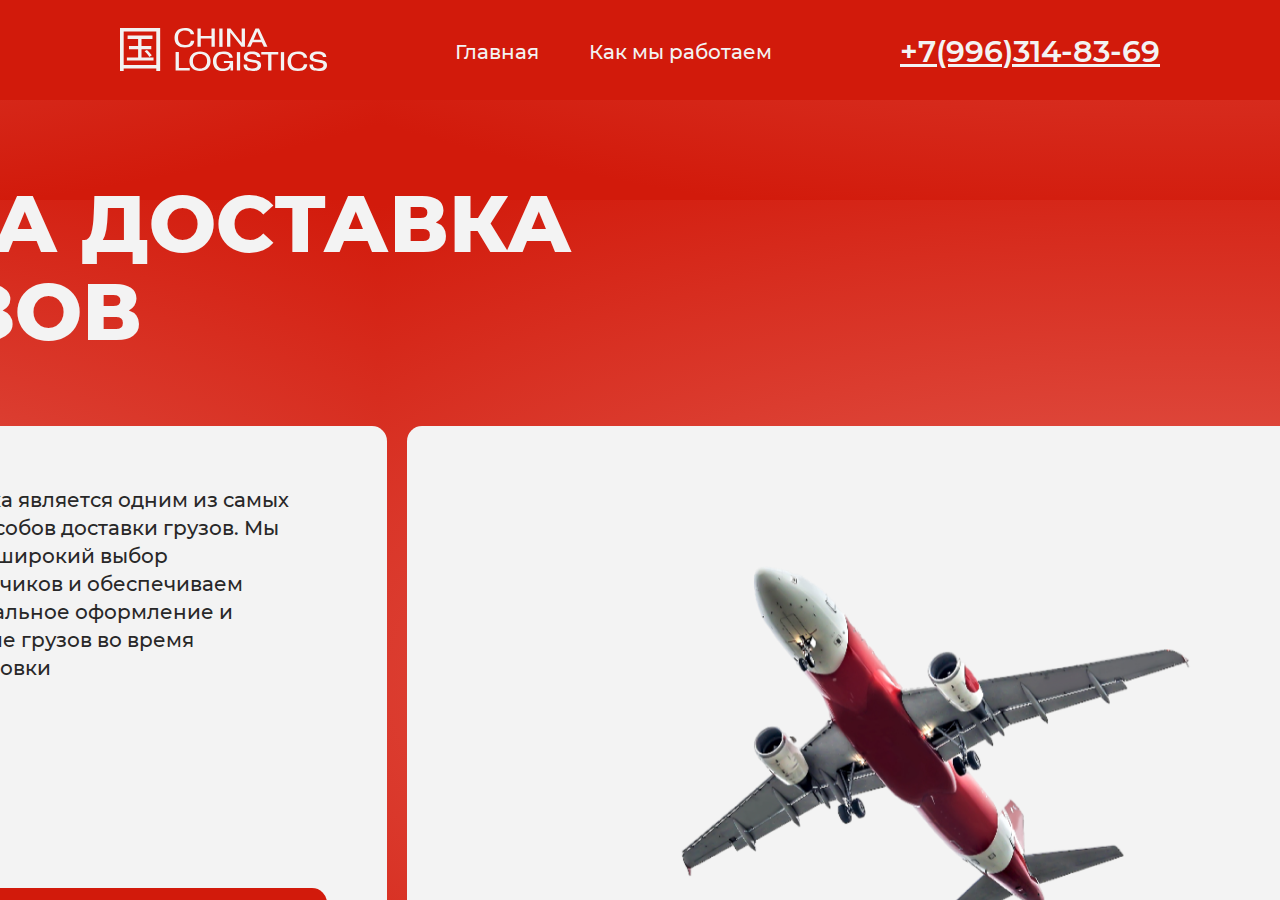
==== commit 0d4b4222: "Update product-airline.html" ====
--- a/product-airline.html
+++ b/product-airline.html
@@ -32,10 +32,8 @@
                     <path d="M7.60578 7.61714H32.4578V10.9097H7.60578V7.61714ZM8.96223 17.888H31.2951V21.1314H8.96223V17.888ZM6.87911 29.4366H33.5236V32.5817H6.87911V29.4366ZM18.1182 8.64914H21.5093V31.1074H18.1182V8.64914ZM24.5613 23.2937L26.8867 21.9669C28.7276 23.5886 30.8591 25.8491 31.828 27.3726L29.3573 28.896C28.3885 27.3726 26.3053 24.9646 24.5613 23.2937ZM0 0H40.1605V43H36.2849V3.39086H3.68178V43H0V0ZM1.98622 37.1029H38.0773V40.4937H1.98622V37.1029Z" fill="#F2F2F2"/></svg>
             </a></div>
             <div class="headerMenu">
-                <a href="index.html #scroll-1" class="headerButton">Главная</a>
-                <a href="index.html #scroll-2" class="headerButton">Услуги</a>
-                <a href="index.html #scroll-3" class="headerButton">Как мы работаем</a>
-                <a href="index.html #scroll-4" class="headerButton">Контакты</a>
+                <a href="index.html" class="headerButton">Главная</a>
+                <a href="#scroll-3" class="headerButton">Как мы работаем</a>
             </div>
             <div class="headerContacts">
                 <a href="#" class="headerPhone">+7(996)314-83-69</a>
@@ -204,4 +202,4 @@
     </div>
 
 </body>
-</html>+</html>
